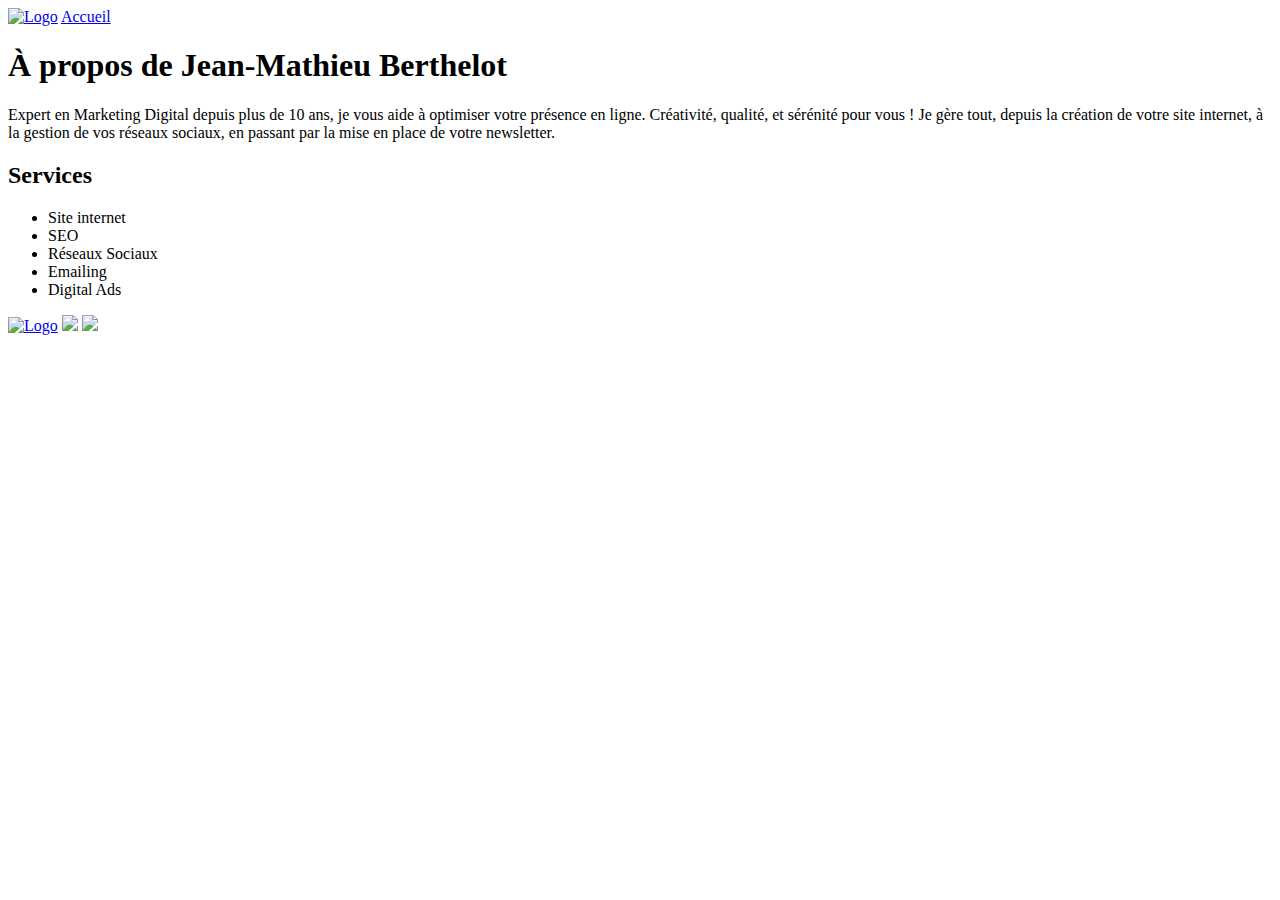
==== a-propos.html @ a5cca396 "Add files via upload" ====
<!DOCTYPE html>
<html lang="fr">

<head>
    <meta charset="utf-8">
    <title>À propos - Jean-Mathieu Berthelot</title>
</head>

<body>
    <a href="index.html"><img src="images/Logo.png" alt="Logo" title="Jean-Mathieu Berthelot Freelance"></a>
    <a href="../index.html">Accueil</a>
    <h1>À propos de Jean-Mathieu Berthelot</h1>
    <p>
        Expert en Marketing Digital depuis plus de 10 ans, je vous aide à optimiser votre présence en ligne.
        Créativité, qualité, et sérénité pour vous ! Je gère tout, depuis la création de votre site internet,
        à la gestion de vos réseaux sociaux, en passant par la mise en place de votre newsletter.
    </p>
    <h2>Services</h2>
    <ul>
        <li>Site internet</li>
        <li>SEO</li>
        <li>Réseaux Sociaux</li>
        <li>Emailing</li>
        <li>Digital Ads</li>
    </ul>
    <a href="index.html"><img src="images/Logo.png" alt="Logo" title="Jean-Mathieu Berthelot Freelance"></a>
    <a target="_blank" href="https://twitter.com/jmberthelot"><img src ="images/Twitter.png"></a>
    <a target="_blank" href="https://www.instagram.com/jmberthelot"><img src="images/Instagram.png"></a>
</body>

</html>
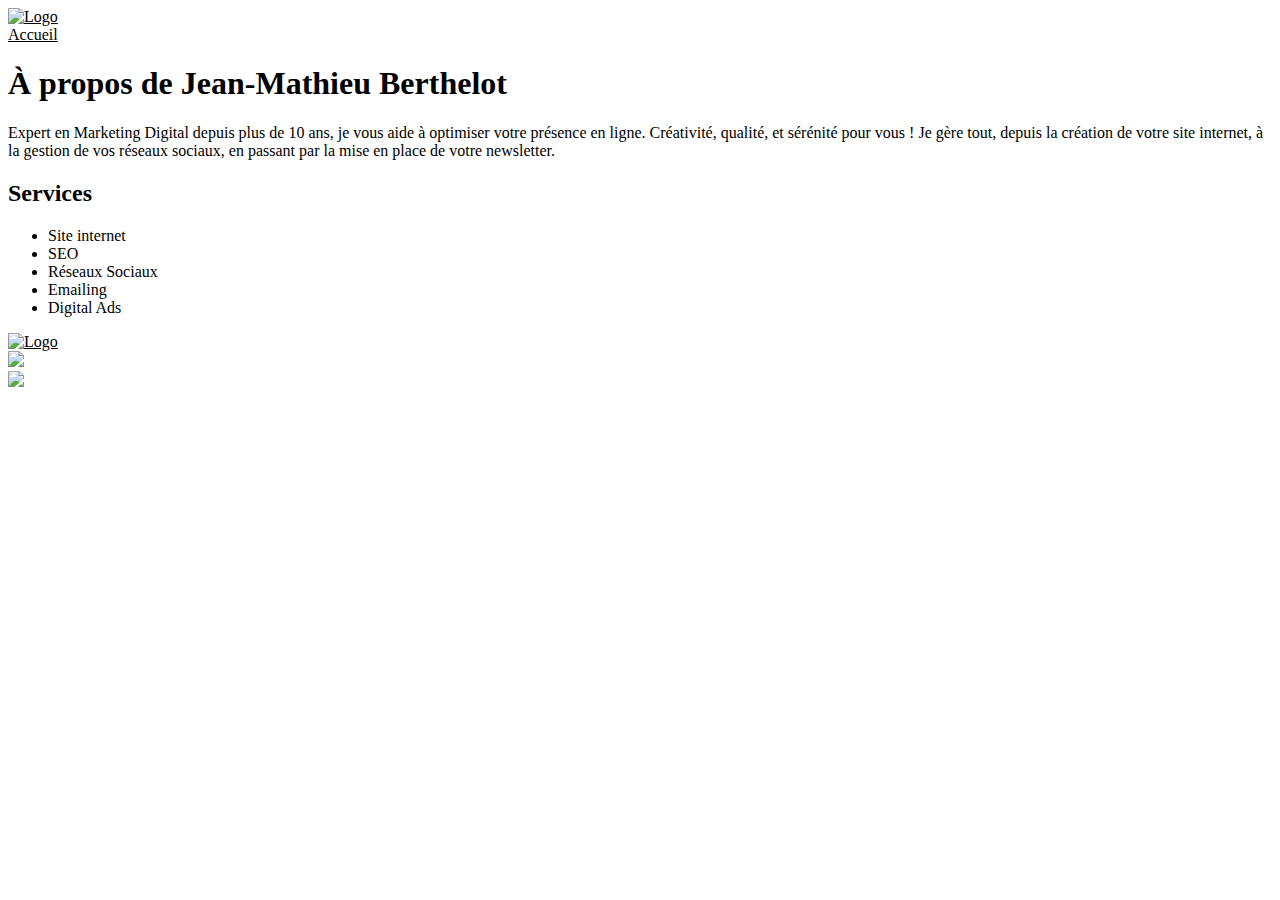
==== commit ece432df: "Add files via upload" ====
--- a/a-propos.html
+++ b/a-propos.html
@@ -4,11 +4,12 @@
 <head>
     <meta charset="utf-8">
     <title>À propos - Jean-Mathieu Berthelot</title>
+    <link rel="stylesheet" href="style.css" />
 </head>
 
 <body>
-    <a href="index.html"><img src="images/Logo.png" alt="Logo" title="Jean-Mathieu Berthelot Freelance"></a>
-    <a href="../index.html">Accueil</a>
+    <div><a href="index.html"><img src="images/Logo.png" alt="Logo" title="Jean-Mathieu Berthelot Freelance"></a></div>
+    <div><a href="index.html">Accueil</a></div>
     <h1>À propos de Jean-Mathieu Berthelot</h1>
     <p>
         Expert en Marketing Digital depuis plus de 10 ans, je vous aide à optimiser votre présence en ligne.
@@ -23,9 +24,9 @@
         <li>Emailing</li>
         <li>Digital Ads</li>
     </ul>
-    <a href="index.html"><img src="images/Logo.png" alt="Logo" title="Jean-Mathieu Berthelot Freelance"></a>
-    <a target="_blank" href="https://twitter.com/jmberthelot"><img src ="images/Twitter.png"></a>
-    <a target="_blank" href="https://www.instagram.com/jmberthelot"><img src="images/Instagram.png"></a>
+   <div><a href="index.html"><img src="images/Logo.png" alt="Logo" title="Jean-Mathieu Berthelot Freelance"></a></div> 
+    <div><a target="_blank" href="https://twitter.com/jmberthelot"><img src ="images/Twitter.png"></a></div>
+    <div><a target="_blank" href="https://www.instagram.com/jmberthelot"><img src="images/Instagram.png"></a></div>
 </body>
 
 </html>
--- a/style.css
+++ b/style.css
@@ -0,0 +1,7 @@
+a {
+    color:black;
+}
+
+.ma_classe {
+    color:#A5B4FC
+}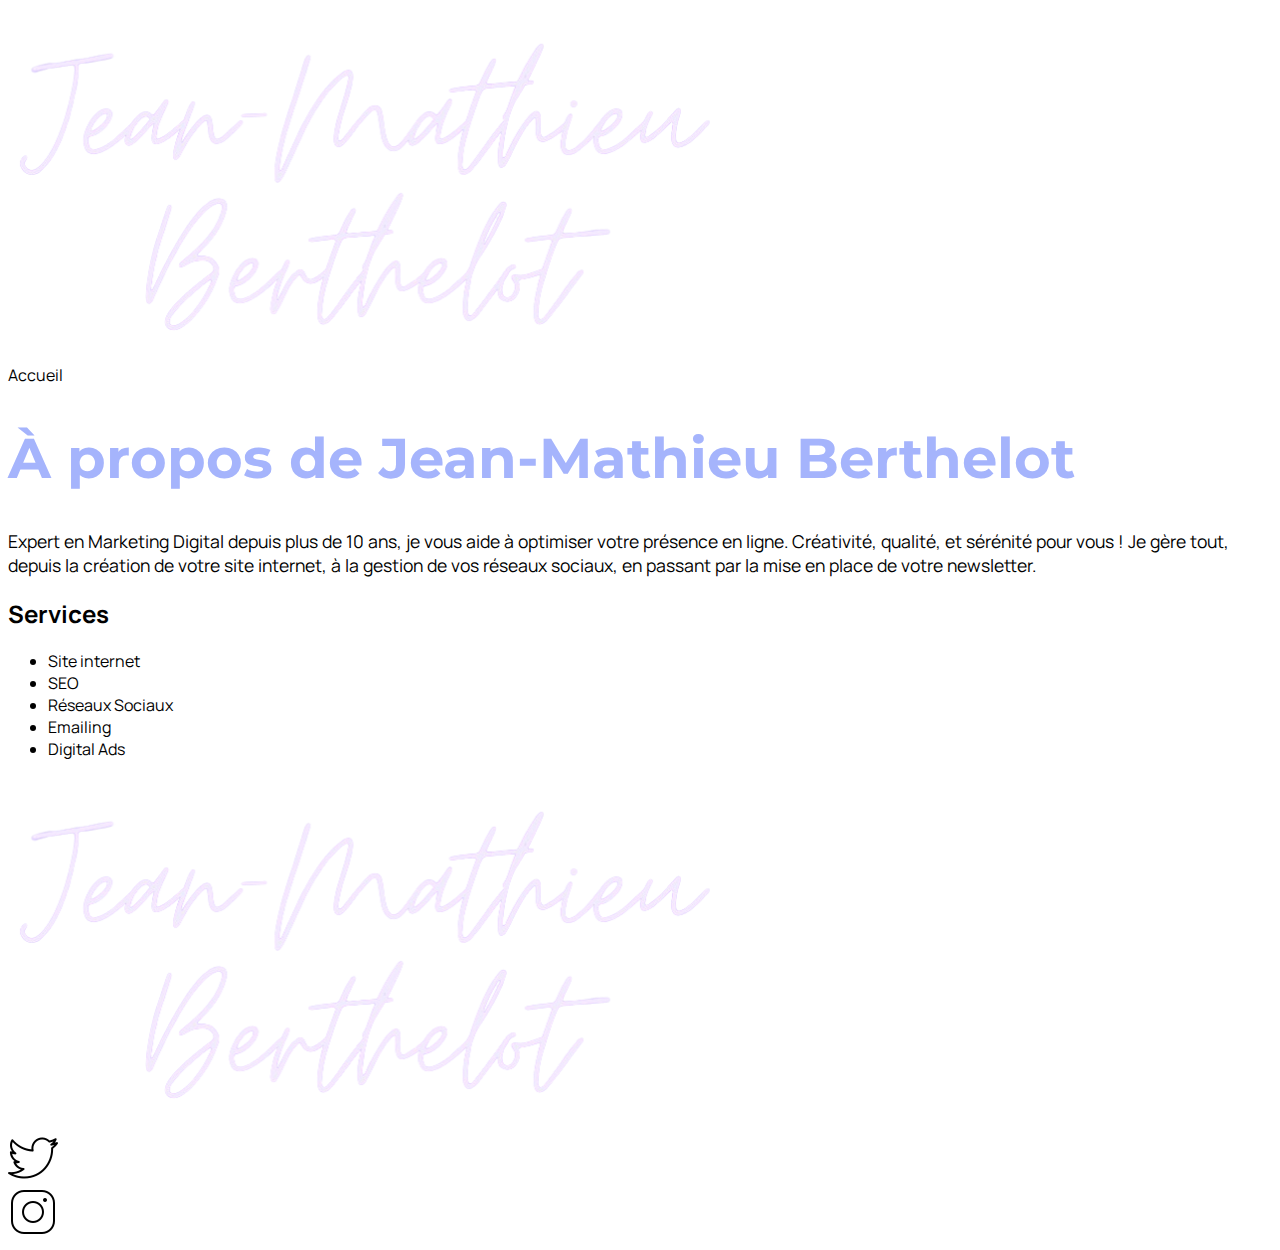
==== commit cc9d124a: "Add files via upload" ====
--- a/a-propos.html
+++ b/a-propos.html
@@ -5,6 +5,12 @@
     <meta charset="utf-8">
     <title>À propos - Jean-Mathieu Berthelot</title>
     <link rel="stylesheet" href="style.css" />
+    <link rel="preconnect" href="https://fonts.googleapis.com">
+<link rel="preconnect" href="https://fonts.gstatic.com" crossorigin>
+<link href="https://fonts.googleapis.com/css2?family=Lobster&family=Montserrat&display=swap" rel="stylesheet">
+<link rel="preconnect" href="https://fonts.googleapis.com">
+<link rel="preconnect" href="https://fonts.gstatic.com" crossorigin>
+<link href="https://fonts.googleapis.com/css2?family=Lobster&family=Manrope&family=Montserrat&display=swap" rel="stylesheet">
 </head>
 
 <body>
--- a/style.css
+++ b/style.css
@@ -1,7 +1,25 @@
+body {
+    /* Ici on utilise le sélecteur body pour appliquer une police et une taille par défaut pour les éléments */
+    font-family: 'Manrope', sans-serif;
+    font-size: 1em;
+  }
+
+h1 {
+    font-size:3.5em;
+    color:#A5B4FC;
+    font-family: 'Montserrat', sans-serif;
+}
+
+p {
+    font-size:1.1em;
+}
+
 a {
+    text-decoration: none;
     color:black;
 }
 
-.ma_classe {
-    color:#A5B4FC
+em {
+    color: #a5b4fc;
+    font-style: normal;
 }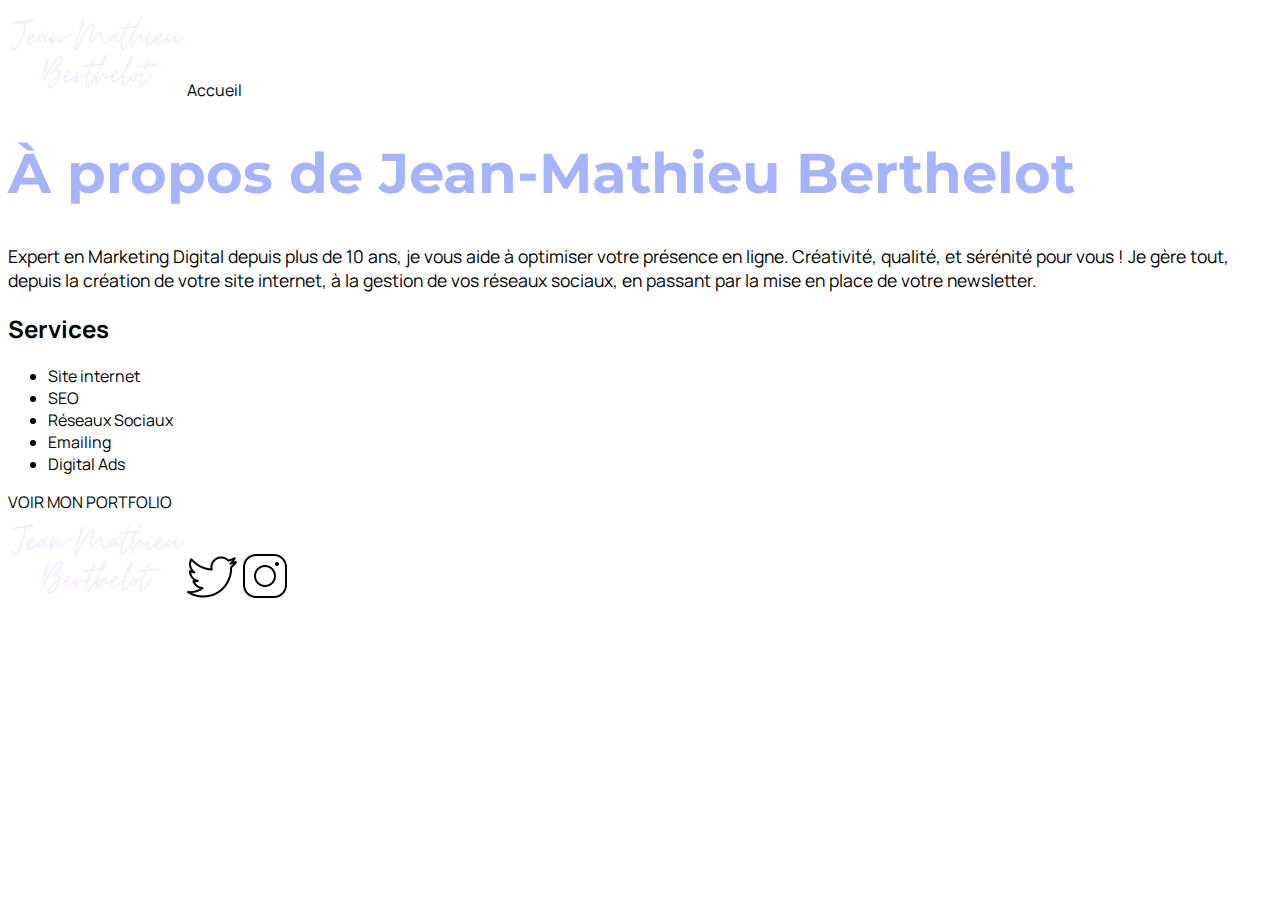
==== commit c00bb80c: "Add files via upload" ====
--- a/a-propos.html
+++ b/a-propos.html
@@ -6,16 +6,17 @@
     <title>À propos - Jean-Mathieu Berthelot</title>
     <link rel="stylesheet" href="style.css" />
     <link rel="preconnect" href="https://fonts.googleapis.com">
-<link rel="preconnect" href="https://fonts.gstatic.com" crossorigin>
-<link href="https://fonts.googleapis.com/css2?family=Lobster&family=Montserrat&display=swap" rel="stylesheet">
-<link rel="preconnect" href="https://fonts.googleapis.com">
-<link rel="preconnect" href="https://fonts.gstatic.com" crossorigin>
-<link href="https://fonts.googleapis.com/css2?family=Lobster&family=Manrope&family=Montserrat&display=swap" rel="stylesheet">
+    <link rel="preconnect" href="https://fonts.gstatic.com" crossorigin>
+    <link href="https://fonts.googleapis.com/css2?family=Manrope&family=Montserrat&display=swap" rel="stylesheet">
 </head>
 
 <body>
-    <div><a href="index.html"><img src="images/Logo.png" alt="Logo" title="Jean-Mathieu Berthelot Freelance"></a></div>
-    <div><a href="index.html">Accueil</a></div>
+    <div>
+        <a href="index.html">
+            <img src="images/Logo.png" alt="Logo" title="Jean-Mathieu Berthelot Freelance">
+        </a>
+        <a href="index.html">Accueil</a>
+    </div>
     <h1>À propos de Jean-Mathieu Berthelot</h1>
     <p>
         Expert en Marketing Digital depuis plus de 10 ans, je vous aide à optimiser votre présence en ligne.
@@ -30,9 +31,22 @@
         <li>Emailing</li>
         <li>Digital Ads</li>
     </ul>
-   <div><a href="index.html"><img src="images/Logo.png" alt="Logo" title="Jean-Mathieu Berthelot Freelance"></a></div> 
-    <div><a target="_blank" href="https://twitter.com/jmberthelot"><img src ="images/Twitter.png"></a></div>
-    <div><a target="_blank" href="https://www.instagram.com/jmberthelot"><img src="images/Instagram.png"></a></div>
+    <!-- Voici ici le nouvel élément ajouté 👇 -->
+    <div>
+        <a href=""">VOIR MON PORTFOLIO</a>
+    </div>
+
+   <div>
+    <a href="index.html">
+        <img src="images/Logo.png" alt="Logo" title="Jean-Mathieu Berthelot Freelance">
+    </a>
+    <a target="_blank" href="https://twitter.com/jmberthelot">
+        <img src ="images/Twitter.png" alt="Logo Twitter">
+    </a>
+    <a target="_blank" href="https://www.instagram.com/jmberthelot">
+        <img src="images/Instagram.png" alt="Logo Instagram">
+    </a>
+</div>
 </body>
 
 </html>
--- a/style.css
+++ b/style.css
@@ -1,25 +1,25 @@
 body {
-    /* Ici on utilise le sélecteur body pour appliquer une police et une taille par défaut pour les éléments */
+  /* Ici on utilise le sélecteur body pour appliquer une police et une taille par défaut pour les éléments */
     font-family: 'Manrope', sans-serif;
     font-size: 1em;
   }
 
+a {
+    color:black;
+    text-decoration: none;
+}
+
+em {
+    color: #a5b4fc;
+    font-style: normal;
+}
+
 h1 {
     font-size:3.5em;
-    color:#A5B4FC;
+    color:#a5b4fc;
     font-family: 'Montserrat', sans-serif;
 }
 
 p {
     font-size:1.1em;
-}
-
-a {
-    text-decoration: none;
-    color:black;
-}
-
-em {
-    color: #a5b4fc;
-    font-style: normal;
 }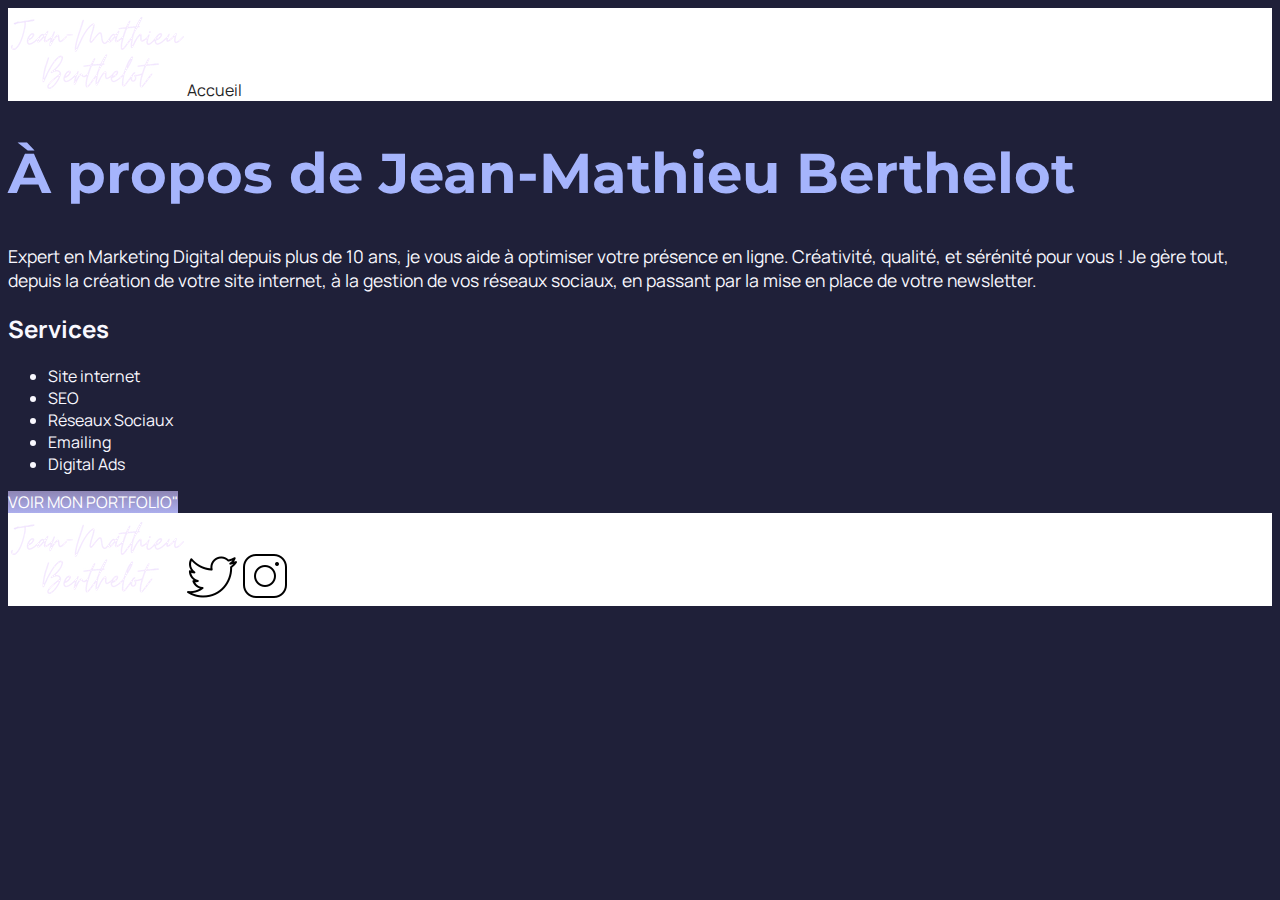
==== commit 46aa4859: "Add files via upload" ====
--- a/a-propos.html
+++ b/a-propos.html
@@ -11,7 +11,7 @@
 </head>
 
 <body>
-    <div>
+    <div class="entete">
         <a href="index.html">
             <img src="images/Logo.png" alt="Logo" title="Jean-Mathieu Berthelot Freelance">
         </a>
@@ -32,11 +32,11 @@
         <li>Digital Ads</li>
     </ul>
     <!-- Voici ici le nouvel élément ajouté 👇 -->
-    <div>
-        <a href=""">VOIR MON PORTFOLIO</a>
+    <div class="portfolio">
+        <a href="index.html" class="cta">VOIR MON PORTFOLIO"</a>
     </div>
 
-   <div>
+<div class=basdepage>
     <a href="index.html">
         <img src="images/Logo.png" alt="Logo" title="Jean-Mathieu Berthelot Freelance">
     </a>
--- a/style.css
+++ b/style.css
@@ -2,10 +2,11 @@
   /* Ici on utilise le sélecteur body pour appliquer une police et une taille par défaut pour les éléments */
     font-family: 'Manrope', sans-serif;
     font-size: 1em;
+    background-color: #1F2039;
   }
 
 a {
-    color:black;
+    color:#242424;
     text-decoration: none;
 }
 
@@ -22,4 +23,31 @@
 
 p {
     font-size:1.1em;
+    color: #F9F8FF;
+}
+
+ul {
+    color:#F9F8FF;
+}
+
+h2 {
+    color:#F9F8FF;
+}
+
+.projet {
+    background-color: linear-gradient(#8E86B5,#ACAEED);
+}
+
+.portfolio {
+    background-color: linear-gradient(#8E86B5,#ACAEED);
+}
+
+.entete,
+.basdepage {
+    background-color: white;
+}
+
+.cta {
+    background: linear-gradient(#8e86b5, #acaeed);
+  color: white;
 }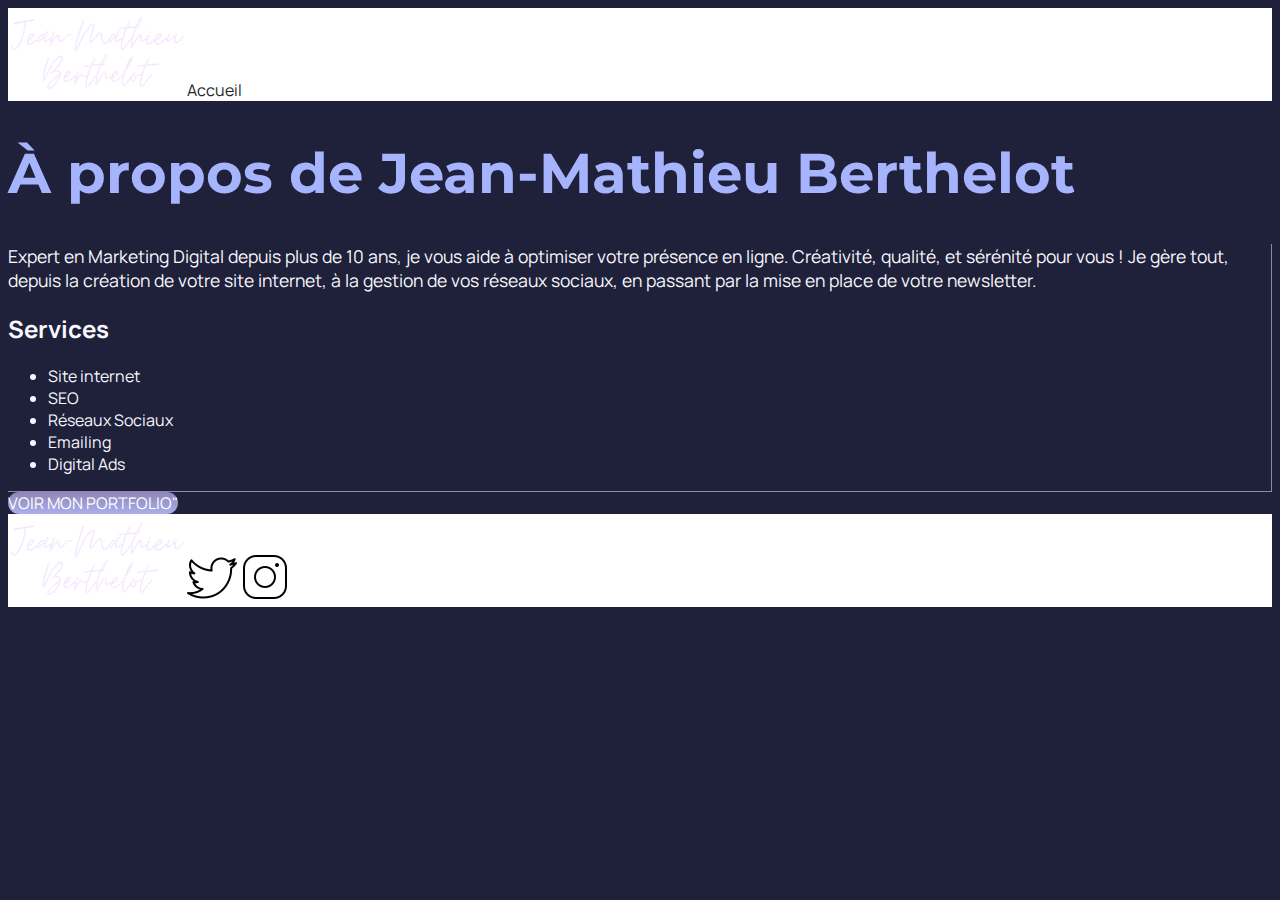
==== commit 91ccafb3: "Add files via upload" ====
--- a/a-propos.html
+++ b/a-propos.html
@@ -17,7 +17,10 @@
         </a>
         <a href="index.html">Accueil</a>
     </div>
+
     <h1>À propos de Jean-Mathieu Berthelot</h1>
+
+<div class="carre-contenu">
     <p>
         Expert en Marketing Digital depuis plus de 10 ans, je vous aide à optimiser votre présence en ligne.
         Créativité, qualité, et sérénité pour vous ! Je gère tout, depuis la création de votre site internet,
@@ -31,6 +34,7 @@
         <li>Emailing</li>
         <li>Digital Ads</li>
     </ul>
+</div>
     <!-- Voici ici le nouvel élément ajouté 👇 -->
     <div class="portfolio">
         <a href="index.html" class="cta">VOIR MON PORTFOLIO"</a>
--- a/style.css
+++ b/style.css
@@ -49,5 +49,11 @@
 
 .cta {
     background: linear-gradient(#8e86b5, #acaeed);
-  color: white;
+    color: white;
+    border-radius: 50px
+}
+
+.carre-contenu {
+    border-right: 1px solid #8e86b5;
+    border-bottom: 1px solid #8e86b5;
 }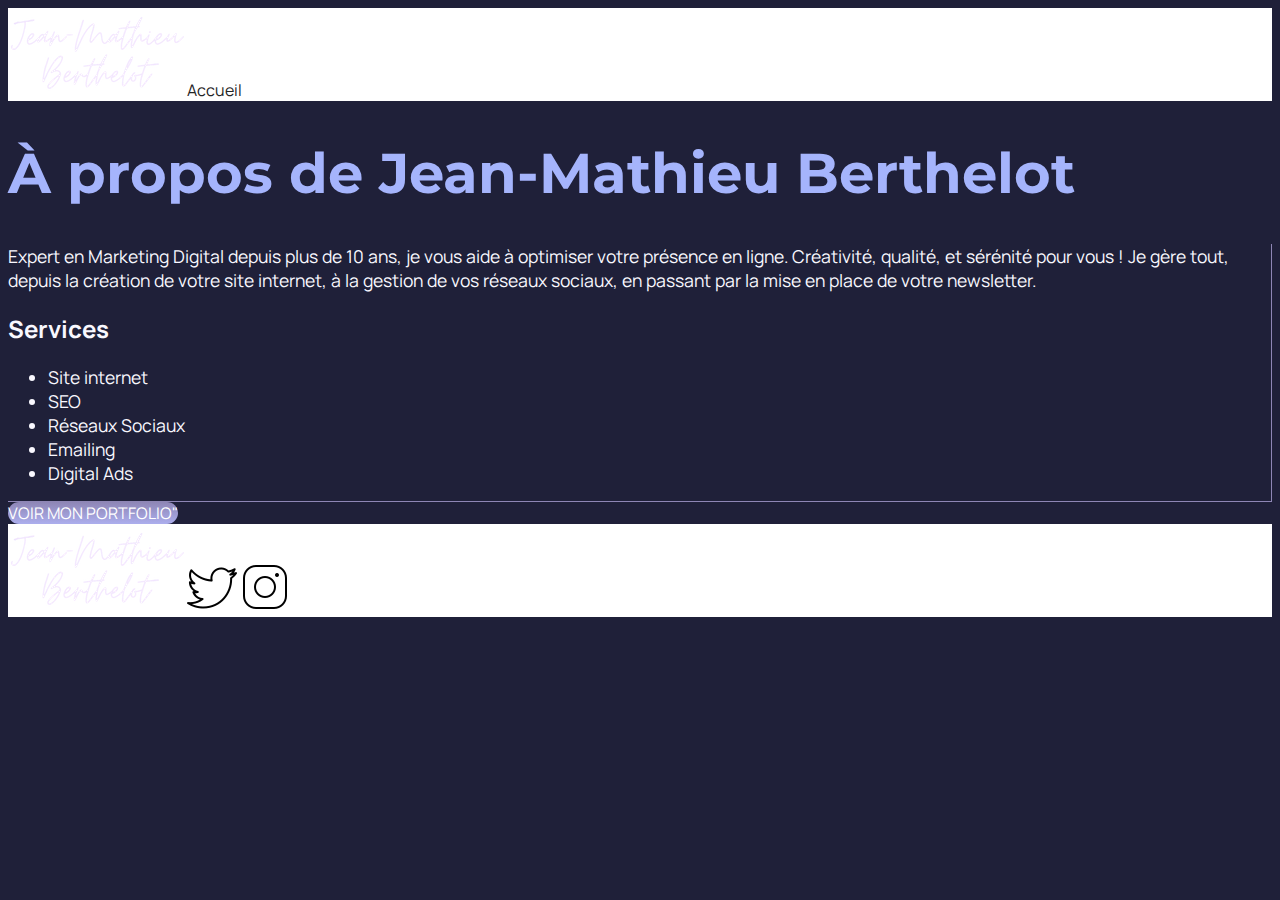
==== commit c1b8af92: "Add files via upload" ====
--- a/a-propos.html
+++ b/a-propos.html
@@ -12,7 +12,7 @@
 
 <body>
     <div class="entete">
-        <a href="index.html">
+        <a href="index.html" class="lien-icone">
             <img src="images/Logo.png" alt="Logo" title="Jean-Mathieu Berthelot Freelance">
         </a>
         <a href="index.html">Accueil</a>
@@ -20,37 +20,39 @@
 
     <h1>À propos de Jean-Mathieu Berthelot</h1>
 
-<div class="carre-contenu">
-    <p>
+    <div class="carre-contenu">
+        <p>
         Expert en Marketing Digital depuis plus de 10 ans, je vous aide à optimiser votre présence en ligne.
         Créativité, qualité, et sérénité pour vous ! Je gère tout, depuis la création de votre site internet,
         à la gestion de vos réseaux sociaux, en passant par la mise en place de votre newsletter.
-    </p>
-    <h2>Services</h2>
-    <ul>
-        <li>Site internet</li>
-        <li>SEO</li>
-        <li>Réseaux Sociaux</li>
-        <li>Emailing</li>
-        <li>Digital Ads</li>
-    </ul>
-</div>
-    <!-- Voici ici le nouvel élément ajouté 👇 -->
-    <div class="portfolio">
+        </p>
+        <h2>Services</h2>
+        <ul>
+            <li>Site internet</li>
+            <li>SEO</li>
+            <li>Réseaux Sociaux</li>
+            <li>Emailing</li>
+            <li>Digital Ads</li>
+         </ul>
+    </div>
+    
+    <div>
         <a href="index.html" class="cta">VOIR MON PORTFOLIO"</a>
     </div>
 
-<div class=basdepage>
-    <a href="index.html">
-        <img src="images/Logo.png" alt="Logo" title="Jean-Mathieu Berthelot Freelance">
-    </a>
-    <a target="_blank" href="https://twitter.com/jmberthelot">
-        <img src ="images/Twitter.png" alt="Logo Twitter">
-    </a>
-    <a target="_blank" href="https://www.instagram.com/jmberthelot">
-        <img src="images/Instagram.png" alt="Logo Instagram">
-    </a>
-</div>
+    <div class=basdepage>
+
+         <a href="index.html" class="lien-icone">
+            <img src="images/Logo.png" alt="Logo" title="Jean-Mathieu Berthelot Freelance">
+        </a>
+         <a target="_blank" href="https://twitter.com/jmberthelot" class="lien-icone">
+             <img src ="images/Twitter.png" alt="Logo Twitter">
+        </a>
+
+        <a target="_blank" href="https://www.instagram.com/jmberthelot" class="lien-icone">
+             <img src="images/Instagram.png" alt="Logo Instagram">
+        </a>
+    </div>
 </body>
 
 </html>
--- a/style.css
+++ b/style.css
@@ -1,5 +1,4 @@
 body {
-  /* Ici on utilise le sélecteur body pour appliquer une police et une taille par défaut pour les éléments */
     font-family: 'Manrope', sans-serif;
     font-size: 1em;
     background-color: #1F2039;
@@ -21,25 +20,14 @@
     font-family: 'Montserrat', sans-serif;
 }
 
-p {
-    font-size:1.1em;
-    color: #F9F8FF;
-}
-
-ul {
-    color:#F9F8FF;
-}
-
 h2 {
     color:#F9F8FF;
 }
 
-.projet {
-    background-color: linear-gradient(#8E86B5,#ACAEED);
-}
-
-.portfolio {
-    background-color: linear-gradient(#8E86B5,#ACAEED);
+p,
+li {
+    font-size:1.1em;
+    color: #F9F8FF;
 }
 
 .entete,
@@ -53,7 +41,20 @@
     border-radius: 50px
 }
 
+a:hover {
+    text-decoration: underline;
+}
+
+.cta:hover {
+    background: linear-gradient(#696484,#8788BA);
+    text-decoration:none;
+}
+
+.lien-icone:hover {
+    opacity:0.5;
+}
+
 .carre-contenu {
     border-right: 1px solid #8e86b5;
     border-bottom: 1px solid #8e86b5;
-}+}
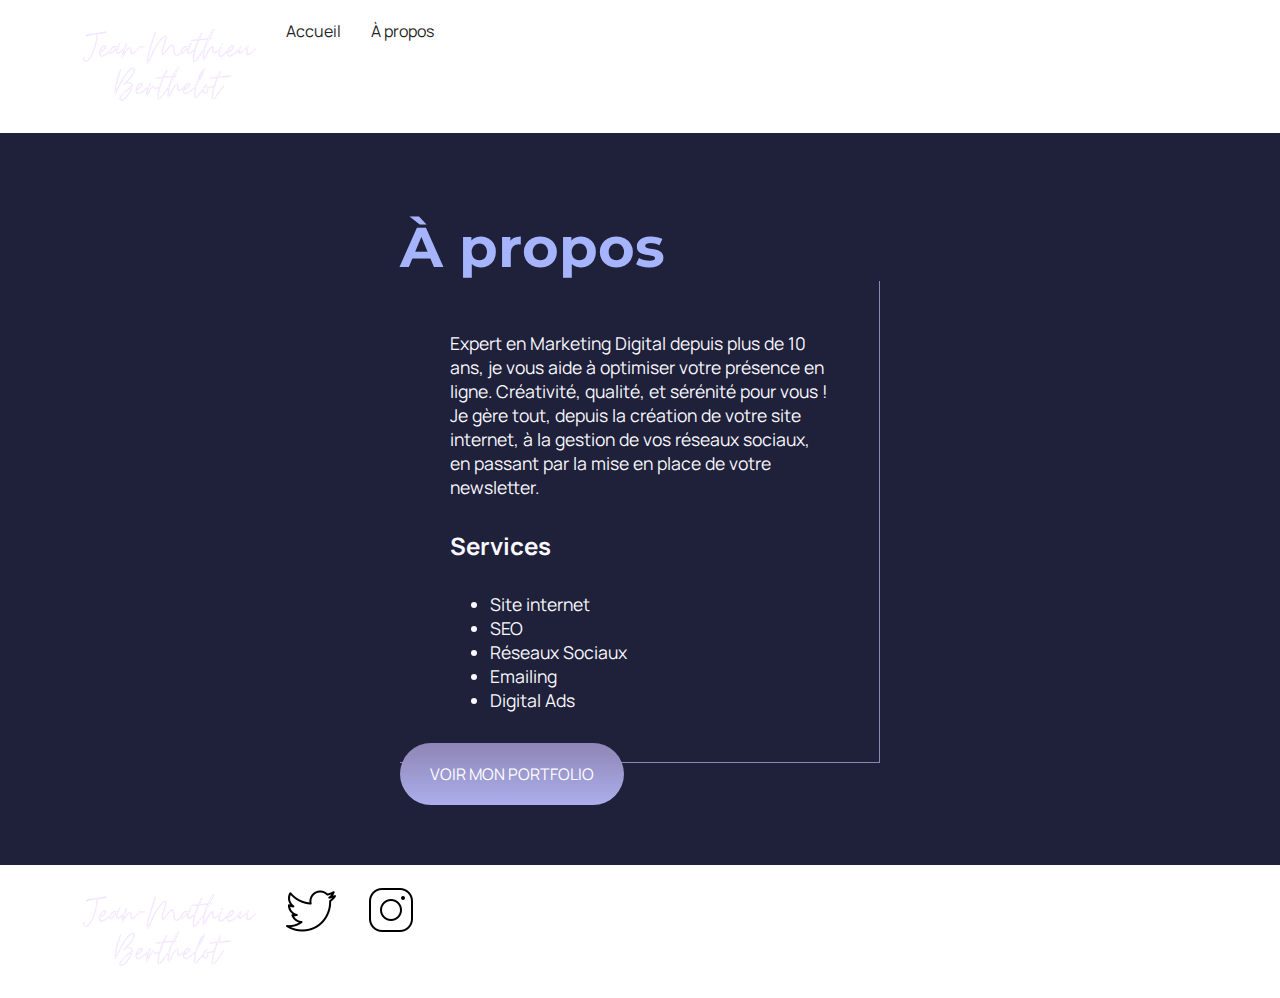
==== commit d91afe93: "Add files via upload" ====
--- a/a-propos.html
+++ b/a-propos.html
@@ -3,7 +3,7 @@
 
 <head>
     <meta charset="utf-8">
-    <title>À propos - Jean-Mathieu Berthelot</title>
+    <title>À propos - Jean-Mathieu Berthelot Formateur numérique</title>
     <link rel="stylesheet" href="style.css" />
     <link rel="preconnect" href="https://fonts.googleapis.com">
     <link rel="preconnect" href="https://fonts.gstatic.com" crossorigin>
@@ -11,48 +11,53 @@
 </head>
 
 <body>
-    <div class="entete">
+    
+    <header>
+        <nav>
+            <a href="index.html" class="lien-icone">
+                <img src="images/Logo.png" alt="Logo Jean-Mathieu Berthelot">
+            </a>
+            <a href="index.html">Accueil</a>
+            <a href="a-propos.html">À propos</a>
+        </nav>
+    </header>
+
+    <main class="a-propos-main">
+        <section>
+            <h1>À propos</h1>
+            <div class="carre-contenu">
+                <p>
+                    Expert en Marketing Digital depuis plus de 10 ans, je vous aide à optimiser votre présence en ligne.
+                    Créativité, qualité, et sérénité pour vous ! Je gère tout, depuis la création de votre site internet,
+                    à la gestion de vos réseaux sociaux, en passant par la mise en place de votre newsletter.
+                </p>
+                <h2>Services</h2>
+                <ul>
+                    <li>Site internet</li>
+                    <li>SEO</li>
+                    <li>Réseaux Sociaux</li>
+                    <li>Emailing</li>
+                    <li>Digital Ads</li>
+                </ul>
+            </div>
+            <div>
+                <a href="" class="cta">VOIR MON PORTFOLIO</a>
+            </div>
+        </section>
+    </main>
+
+    <footer>
         <a href="index.html" class="lien-icone">
-            <img src="images/Logo.png" alt="Logo" title="Jean-Mathieu Berthelot Freelance">
+            <img src="images/Logo.png" alt="Logo Jean-Mathieu Berthelot">
         </a>
-        <a href="index.html">Accueil</a>
-    </div>
-
-    <h1>À propos de Jean-Mathieu Berthelot</h1>
-
-    <div class="carre-contenu">
-        <p>
-        Expert en Marketing Digital depuis plus de 10 ans, je vous aide à optimiser votre présence en ligne.
-        Créativité, qualité, et sérénité pour vous ! Je gère tout, depuis la création de votre site internet,
-        à la gestion de vos réseaux sociaux, en passant par la mise en place de votre newsletter.
-        </p>
-        <h2>Services</h2>
-        <ul>
-            <li>Site internet</li>
-            <li>SEO</li>
-            <li>Réseaux Sociaux</li>
-            <li>Emailing</li>
-            <li>Digital Ads</li>
-         </ul>
-    </div>
-    
-    <div>
-        <a href="index.html" class="cta">VOIR MON PORTFOLIO"</a>
-    </div>
-
-    <div class=basdepage>
-
-         <a href="index.html" class="lien-icone">
-            <img src="images/Logo.png" alt="Logo" title="Jean-Mathieu Berthelot Freelance">
-        </a>
-         <a target="_blank" href="https://twitter.com/jmberthelot" class="lien-icone">
+        <a target="_blank" href="https://twitter.com/jmberthelot" class="lien-icone">
              <img src ="images/Twitter.png" alt="Logo Twitter">
         </a>
-
         <a target="_blank" href="https://www.instagram.com/jmberthelot" class="lien-icone">
              <img src="images/Instagram.png" alt="Logo Instagram">
         </a>
-    </div>
+    </footer>
+
 </body>
 
 </html>
--- a/style.css
+++ b/style.css
@@ -1,3 +1,7 @@
+* {
+    margin: 0;
+}
+
 body {
     font-family: 'Manrope', sans-serif;
     font-size: 1em;
@@ -30,15 +34,17 @@
     color: #F9F8FF;
 }
 
-.entete,
-.basdepage {
+header,
+footer {
     background-color: white;
+    padding:20px 50px;
 }
 
 .cta {
     background: linear-gradient(#8e86b5, #acaeed);
     color: white;
-    border-radius: 50px
+    border-radius: 50px;
+    padding: 20px 30px;
 }
 
 a:hover {
@@ -47,7 +53,11 @@
 
 .cta:hover {
     background: linear-gradient(#696484,#8788BA);
-    text-decoration:none;
+    text-decoration: none;
+}
+
+.lien-icone {
+    margin-left: 30px;
 }
 
 .lien-icone:hover {
@@ -57,4 +67,59 @@
 .carre-contenu {
     border-right: 1px solid #8e86b5;
     border-bottom: 1px solid #8e86b5;
+    padding: 50px;
 }
+
+.carre-contenu h2 {
+    margin-top: 30px;
+}
+
+.carre-contenu ul {
+    margin-top: 30px;
+}
+
+section {
+    padding: 80px;
+}
+
+.a-propos-main {
+    width:50%;
+    margin:auto;
+}
+
+nav,
+footer {
+    display: flex;
+    flex-direction: row;
+}
+
+nav a {
+    margin-left: 30px;
+}
+
+.accueil-introduction {
+    display: flex;
+    flex-direction: row;
+    width: 50%;
+    align-items: center;
+    margin: auto;
+}
+
+.accueil-photos {
+    background-color: white;
+    padding: 80px;
+}
+  
+.accueil-photos h2 {
+    color: #242424;
+    text-align: center;
+    margin-bottom: 80px;
+}
+  
+.accueil-photos div {
+    display: flex;
+    flex-direction: row;
+    gap: 15px;
+    justify-content: center;
+    margin-bottom: 15px;
+}